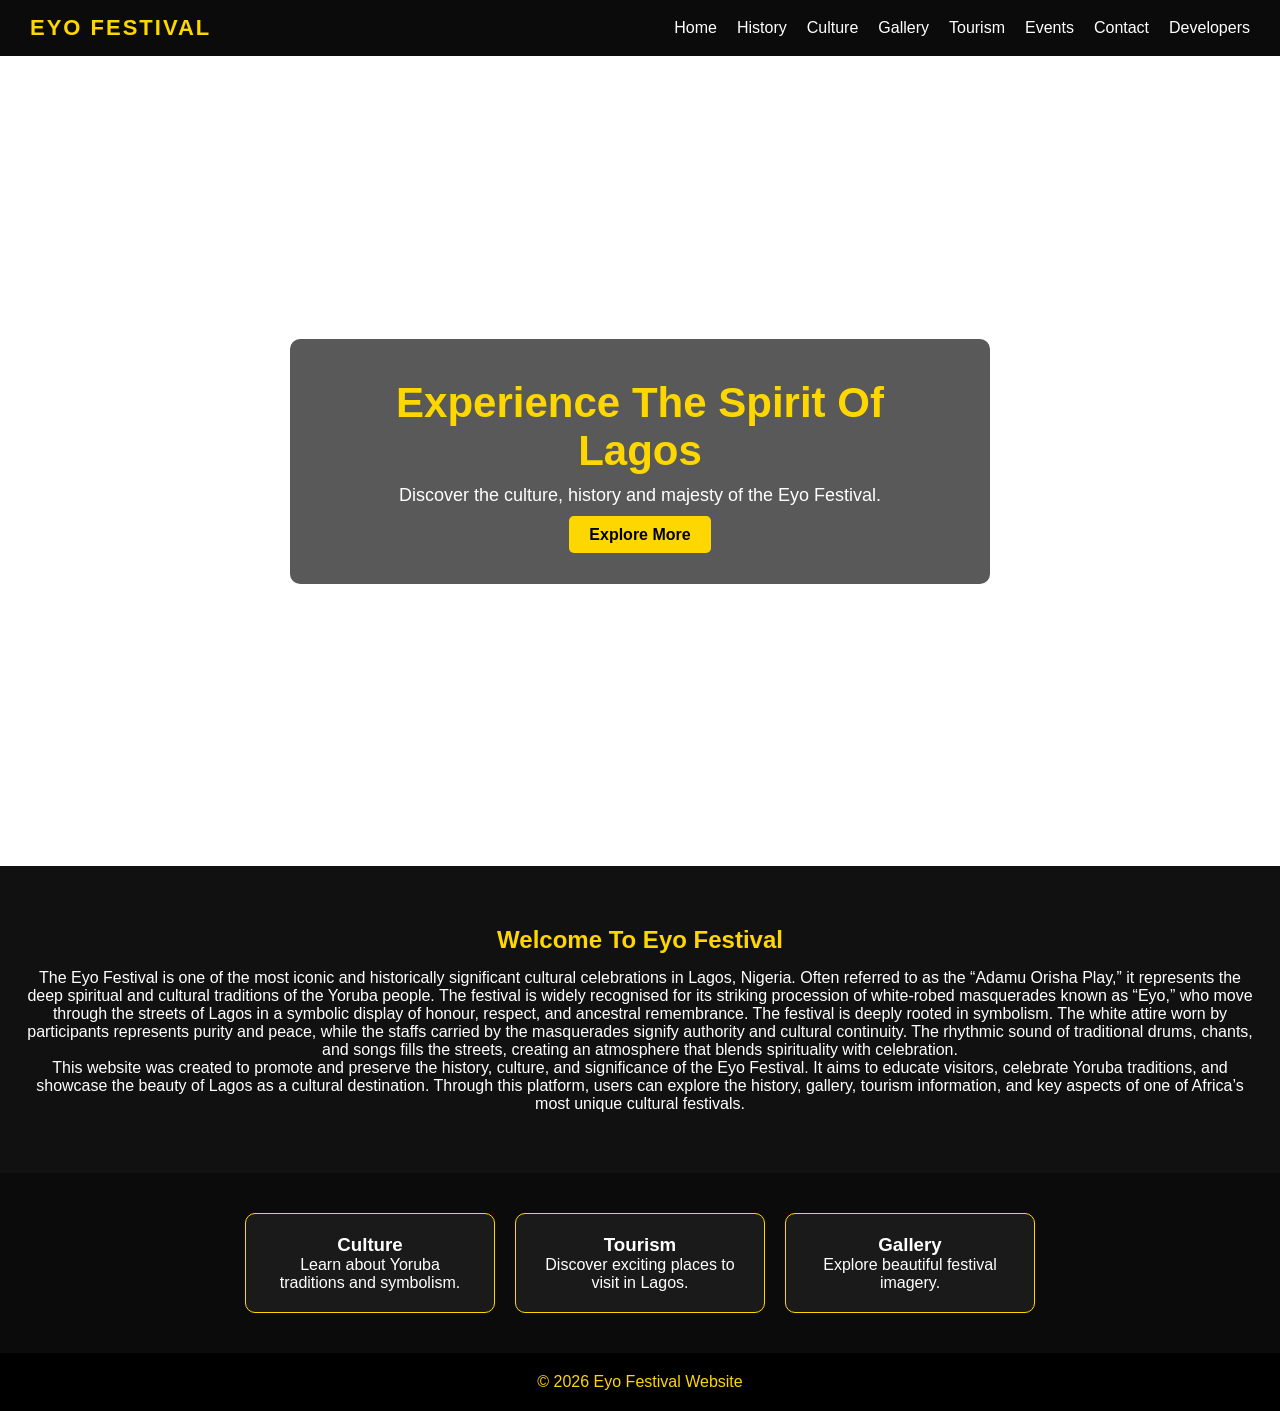
==== index.html @ bbf765b2 "corrected a few errors that was hindering the css from reflecting on the website" ====
<!DOCTYPE html>
<html lang="en">
<head>
  <meta charset="UTF-8">
  <meta name="viewport" content="width=device-width, initial-scale=1.0">
  <title>Eyo Festival | Home</title>
  <link rel="stylesheet" href="style.css">
</head>
<body>
<header>
  <nav> 
    <div class="logo">EYO FESTIVAL</div>

    <ul class="nav-links" id="navLinks">
      <li><a href="index.html">Home</a></li>
      <li><a href="about.html">History</a></li>
      <li><a href="culture.html">Culture</a></li>
      <li><a href="gallery.html">Gallery</a></li>
      <li><a href="tourism.html">Tourism</a></li>
      <li><a href="events.html">Events</a></li>
      <li><a href="contact.html">Contact</a></li>
      <li><a href="developers.html">Developers</a></li>
    </ul>
    <div class="menu-toggle" onclick="toggleMenu()">☰</div>
  </nav>
</header>

<section class="hero">
  <div class="overlay">
    <h1>Experience The Spirit Of Lagos</h1>
    <p>
      Discover the culture, history and majesty of the Eyo Festival.
    </p>
    <a href="about.html" class="btn">Explore More</a>
  </div>
</section>
<section class="section">
  <h2>Welcome To Eyo Festival</h2>

  <p>
    The Eyo Festival is one of the most iconic and historically significant cultural celebrations in Lagos, Nigeria.
    Often referred to as the “Adamu Orisha Play,” it represents the deep spiritual and cultural traditions of the Yoruba people.
    The festival is widely recognised for its striking procession of white-robed masquerades known as “Eyo,” who move through the streets of Lagos in a symbolic display of honour, respect, and ancestral remembrance. The festival is deeply rooted in symbolism. The white attire worn by participants represents purity and peace, while the staffs carried by the masquerades signify authority and cultural continuity.
    The rhythmic sound of traditional drums, chants, and songs fills the streets, creating an atmosphere that blends spirituality with celebration.
    </p>  
    <p> 
      This website was created to promote and preserve the history, culture, and significance of the Eyo Festival.
    It aims to educate visitors, celebrate Yoruba traditions, and showcase the beauty of Lagos as a cultural destination.
    Through this platform, users can explore the history, gallery, tourism information, and key aspects of one of Africa’s most unique cultural festivals.
    </p>
</section>

<section class="cards">
  <div class="card">
     <h3>Culture</h3>
    <p>Learn about Yoruba traditions and symbolism.</p>
  </div>

  <div class="card">
    <h3>Tourism</h3>
    <p>Discover exciting places to visit in Lagos.</p>
  </div>

  <div class="card">
    <h3>Gallery</h3>
    <p>Explore beautiful festival imagery.</p>
  </div>
</section>

<footer>
  <p>© 2026 Eyo Festival Website</p>
</footer>
<script src="js/script.js"></script>
</body>
</html>
---- style.css ----
/* RESET */
* {
  margin: 0;
  padding: 0;
  box-sizing: border-box;
  font-family: Arial, sans-serif;
}

/* HEADER */
header {
  background: #0b0b0b;
  padding: 15px 30px;
  position: relative;
}

/* NAVBAR */
nav {
  display: flex;
  justify-content: space-between;
  align-items: center;
}

.logo {
  color: gold;
  font-size: 22px;
  font-weight: bold;
  letter-spacing: 2px;
}

/* NAV LINKS */
.nav-links {
  list-style: none;
  display: flex;
  gap: 20px;
}

.nav-links li a {
  text-decoration: none;
  color: white;
  transition: 0.3s;
  font-weight: 500;
}

.nav-links li a:hover,
.nav-links li a.active {
  color: gold;
  border-bottom: 2px solid gold;
  padding-bottom: 3px;
}

/* MOBILE MENU BUTTON */
.menu-toggle {
  display: none;
  font-size: 28px;
  color: white;
  cursor: pointer;
}

/* =========================
   HERO SECTION (FIXED SLIDESHOW)
========================= */

.hero {
  height: 90vh;
  position: relative;
  display: flex;
  align-items: center;
  justify-content: center;
  overflow: hidden;
}

/* SLIDESHOW LAYER */
.hero::before {
  content: "";
  position: absolute;
  inset: 0;
  background-size: cover;
  background-position: center;
  animation: slideBackground 20s infinite;
  z-index: 0;
}

/* SLIDESHOW IMAGES */
@keyframes slideBackground {
  0% {
    background-image: url('Eyo_Awise_banner.jpg');
  }
  25% {
    background-image: url('Eyo_Iga_Faji_procession.jpg');
  }
  50% {
    background-image: url('Eyo_Olokun.jpg');
  }
  75% {
    background-image: url('EyoPillars.jpg');
  }
  100% {
    background-image: url('Eyo_Iga_Jump.jpg');
  }
}

/* OVERLAY */
.overlay {
  position: relative;
  z-index: 1;
  background: rgba(0, 0, 0, 0.65);
  padding: 40px;
  text-align: center;
  color: white;
  border-radius: 10px;
  max-width: 700px;
}

/* TEXT */
.hero h1 {
  font-size: 42px;
  color: gold;
  margin-bottom: 10px;
  animation: fadeIn 2s ease-in-out;
}

.hero p {
  font-size: 18px;
  margin-bottom: 20px;
  animation: fadeIn 3s ease-in-out;
}

/* BUTTON */
.btn {
  padding: 10px 20px;
  background: gold;
  color: black;
  text-decoration: none;
  font-weight: bold;
  border-radius: 5px;
  transition: 0.3s;
}

.btn:hover {
  background: white;
}

/* SECTION */
.section {
  padding: 60px 20px;
  text-align: center;
  background: #111;
  color: white;
}

.section h2 {
  color: gold;
  margin-bottom: 15px;
}

/* CARDS */
.cards {
  display: flex;
  justify-content: center;
  gap: 20px;
  padding: 40px;
  background: #0b0b0b;
}

.card {
  background: #1a1a1a;
  padding: 20px;
  width: 250px;
  border-radius: 10px;
  text-align: center;
  transition: 0.3s;
  color: white;
  border: 1px solid gold;
}

.card:hover {
  transform: translateY(-8px);
}

/* FOOTER */
footer {
  text-align: center;
  padding: 20px;
  background: black;
  color: gold;
}

/* FADE ANIMATION */
@keyframes fadeIn {
  from {
    opacity: 0;
    transform: translateY(20px);
  }
  to {
    opacity: 1;
    transform: translateY(0);
  }
}


@media (max-width: 768px) {
  .nav-links {
    display: none;
    flex-direction: column;
    background: black;
    position: absolute;
    top: 70px;
    right: 0;
    width: 200px;
    padding: 20px;
  }

  .nav-links.active {
    display: flex;
  }

  .menu-toggle {
    display: block;
  }

  .cards {
    flex-direction: column;
    align-items: center;
  }

  .hero h1 {
    font-size: 30px;
  }

  .hero p {
    font-size: 16px;
  }
}
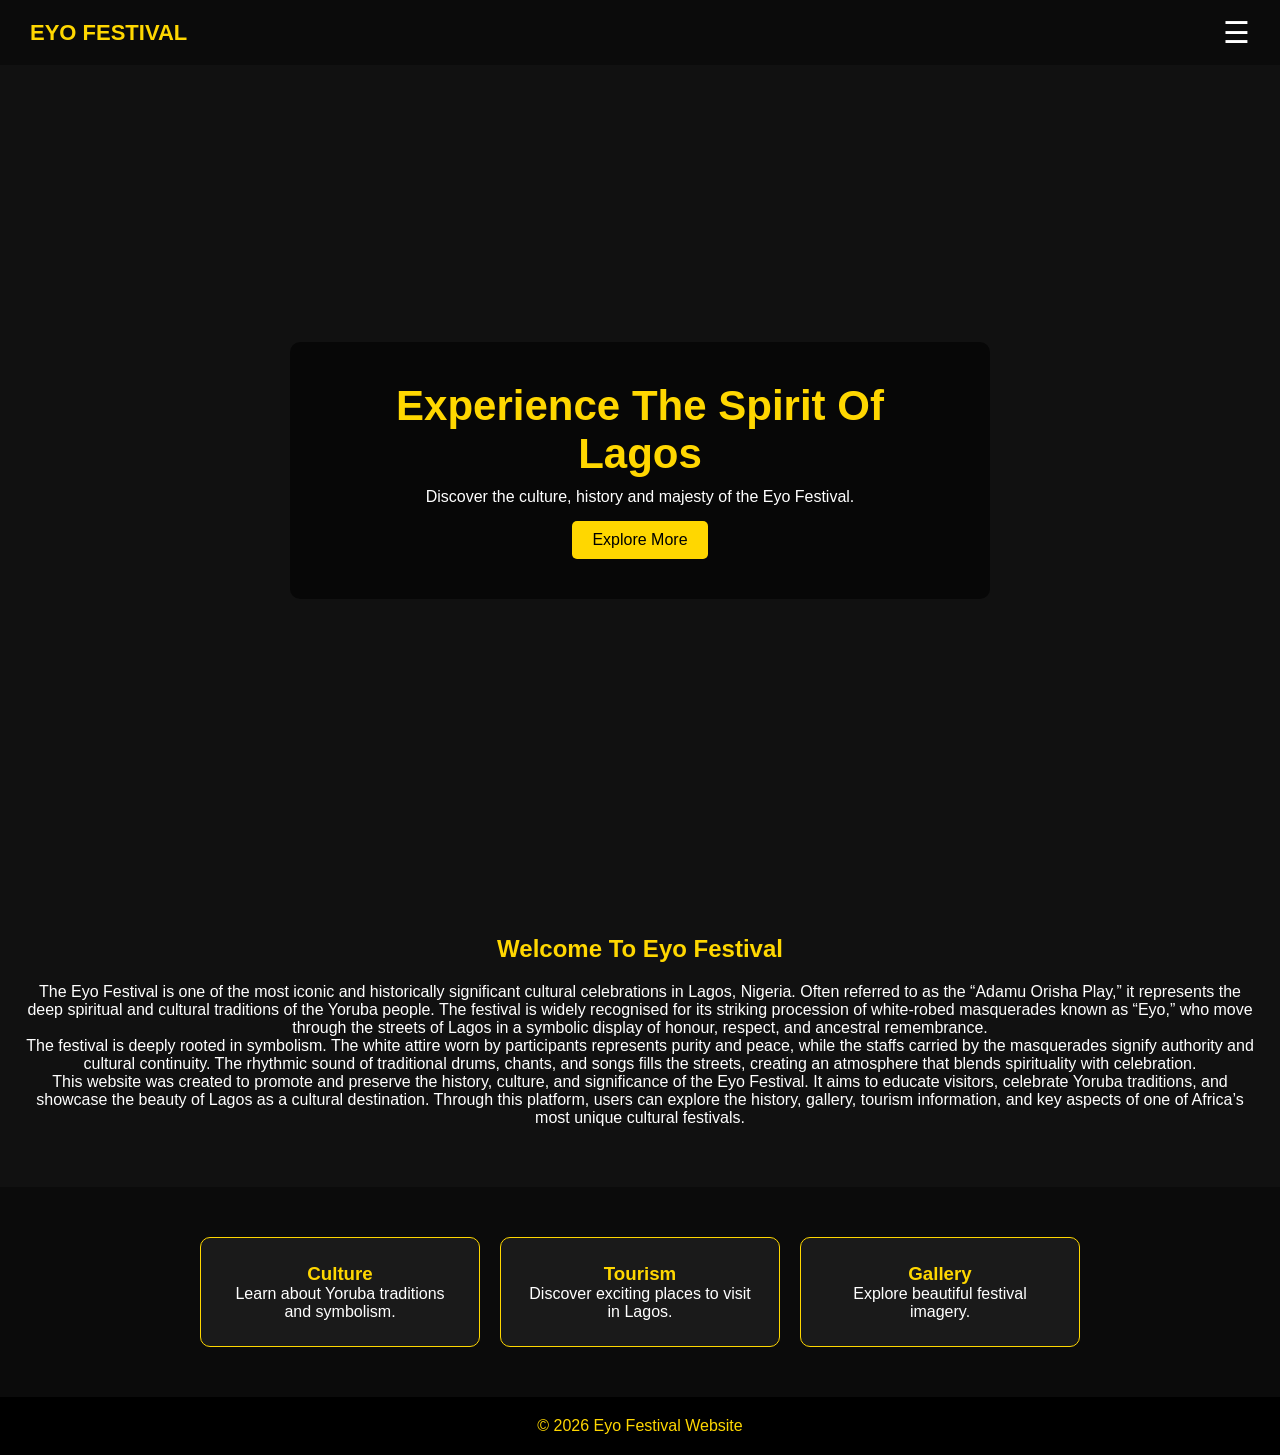
==== commit bfe9bb36: "Added images to the developers section" ====
--- a/index.html
+++ b/index.html
@@ -4,13 +4,22 @@
   <meta charset="UTF-8">
   <meta name="viewport" content="width=device-width, initial-scale=1.0">
   <title>Eyo Festival | Home</title>
+
   <link rel="stylesheet" href="style.css">
 </head>
+
 <body>
+
+<!-- ================= HEADER ================= -->
 <header>
-  <nav> 
+  <nav>
+
     <div class="logo">EYO FESTIVAL</div>
 
+    <!-- MENU BUTTON -->
+    <div class="menu-toggle" onclick="toggleMenu()">☰</div>
+
+    <!-- NAV LINKS -->
     <ul class="nav-links" id="navLinks">
       <li><a href="index.html">Home</a></li>
       <li><a href="about.html">History</a></li>
@@ -21,38 +30,56 @@
       <li><a href="contact.html">Contact</a></li>
       <li><a href="developers.html">Developers</a></li>
     </ul>
-    <div class="menu-toggle" onclick="toggleMenu()">☰</div>
+
   </nav>
 </header>
 
+<!-- ================= HERO SECTION ================= -->
 <section class="hero">
+
   <div class="overlay">
+
     <h1>Experience The Spirit Of Lagos</h1>
+
     <p>
       Discover the culture, history and majesty of the Eyo Festival.
     </p>
+
     <a href="about.html" class="btn">Explore More</a>
+
   </div>
+
 </section>
+
+<!-- ================= WELCOME SECTION ================= -->
 <section class="section">
+
   <h2>Welcome To Eyo Festival</h2>
 
   <p>
     The Eyo Festival is one of the most iconic and historically significant cultural celebrations in Lagos, Nigeria.
     Often referred to as the “Adamu Orisha Play,” it represents the deep spiritual and cultural traditions of the Yoruba people.
-    The festival is widely recognised for its striking procession of white-robed masquerades known as “Eyo,” who move through the streets of Lagos in a symbolic display of honour, respect, and ancestral remembrance. The festival is deeply rooted in symbolism. The white attire worn by participants represents purity and peace, while the staffs carried by the masquerades signify authority and cultural continuity.
+    The festival is widely recognised for its striking procession of white-robed masquerades known as “Eyo,” who move through the streets of Lagos in a symbolic display of honour, respect, and ancestral remembrance.
+  </p>
+
+  <p>
+    The festival is deeply rooted in symbolism. The white attire worn by participants represents purity and peace, while the staffs carried by the masquerades signify authority and cultural continuity.
     The rhythmic sound of traditional drums, chants, and songs fills the streets, creating an atmosphere that blends spirituality with celebration.
-    </p>  
-    <p> 
-      This website was created to promote and preserve the history, culture, and significance of the Eyo Festival.
+  </p>
+
+  <p>
+    This website was created to promote and preserve the history, culture, and significance of the Eyo Festival.
     It aims to educate visitors, celebrate Yoruba traditions, and showcase the beauty of Lagos as a cultural destination.
     Through this platform, users can explore the history, gallery, tourism information, and key aspects of one of Africa’s most unique cultural festivals.
-    </p>
+  </p>
+
 </section>
 
+<!-- ================= CARDS SECTION ================= -->
 <section class="cards">
+
   <div class="card">
-     <h3>Culture</h3>
+    <h3>Culture</h3>
     <p>Learn about Yoruba traditions and symbolism.</p>
   </div>
 
@@ -65,11 +92,16 @@
     <h3>Gallery</h3>
     <p>Explore beautiful festival imagery.</p>
   </div>
+
 </section>
 
+<!-- ================= FOOTER ================= -->
 <footer>
   <p>© 2026 Eyo Festival Website</p>
 </footer>
-<script src="js/script.js"></script>
+
+<!-- JS -->
+<script src="script.js"></script>
+
 </body>
 </html>
--- a/style.css
+++ b/style.css
@@ -1,4 +1,6 @@
-/* RESET */
+/* =========================
+   RESET
+========================= */
 * {
   margin: 0;
   padding: 0;
@@ -6,58 +8,76 @@
   font-family: Arial, sans-serif;
 }
 
-/* HEADER */
+body {
+  background: #111;
+  color: white;
+}
+
+/* =========================
+   HEADER + NAVBAR
+========================= */
+
 header {
   background: #0b0b0b;
   padding: 15px 30px;
   position: relative;
-}
-
-/* NAVBAR */
+  z-index: 1000;
+}
+
 nav {
   display: flex;
   justify-content: space-between;
   align-items: center;
-}
-
+  position: relative;
+}
+
+/* LOGO */
 .logo {
   color: gold;
   font-size: 22px;
   font-weight: bold;
-  letter-spacing: 2px;
-}
-
-/* NAV LINKS */
+}
+
+/* MENU ICON */
+.menu-toggle {
+  font-size: 30px;
+  color: white;
+  cursor: pointer;
+  display: block;
+}
+
+/* NAV LINKS (HIDDEN BY DEFAULT) */
 .nav-links {
+  display: none;
+  flex-direction: column;
+  position: absolute;
+  top: 70px;
+  right: 0;
+  background: black;
+  width: 220px;
+  padding: 20px;
   list-style: none;
-  display: flex;
-  gap: 20px;
-}
-
-.nav-links li a {
+  gap: 15px;
+  z-index: 999;
+}
+
+/* SHOW MENU */
+.nav-links.active {
+  display: flex;
+}
+
+.nav-links a {
   text-decoration: none;
   color: white;
-  transition: 0.3s;
   font-weight: 500;
 }
 
-.nav-links li a:hover,
-.nav-links li a.active {
-  color: gold;
-  border-bottom: 2px solid gold;
-  padding-bottom: 3px;
-}
-
-/* MOBILE MENU BUTTON */
-.menu-toggle {
-  display: none;
-  font-size: 28px;
-  color: white;
-  cursor: pointer;
-}
-
-/* =========================
-   HERO SECTION (FIXED SLIDESHOW)
+.nav-links a:hover {
+  color: gold;
+}
+
+/* =========================
+   HERO SECTION
 ========================= */
 
 .hero {
@@ -66,10 +86,10 @@
   display: flex;
   align-items: center;
   justify-content: center;
+  text-align: center;
   overflow: hidden;
 }
 
-/* SLIDESHOW LAYER */
 .hero::before {
   content: "";
   position: absolute;
@@ -80,20 +100,24 @@
   z-index: 0;
 }
 
-/* SLIDESHOW IMAGES */
 @keyframes slideBackground {
+
   0% {
     background-image: url('Eyo_Awise_banner.jpg');
   }
+
   25% {
     background-image: url('Eyo_Iga_Faji_procession.jpg');
   }
+
   50% {
     background-image: url('Eyo_Olokun.jpg');
   }
+
   75% {
     background-image: url('EyoPillars.jpg');
   }
+
   100% {
     background-image: url('Eyo_Iga_Jump.jpg');
   }
@@ -103,81 +127,138 @@
 .overlay {
   position: relative;
   z-index: 1;
-  background: rgba(0, 0, 0, 0.65);
+  background: rgba(0,0,0,0.6);
   padding: 40px;
-  text-align: center;
-  color: white;
   border-radius: 10px;
   max-width: 700px;
 }
 
-/* TEXT */
+/* HERO TEXT */
 .hero h1 {
+  color: gold;
   font-size: 42px;
-  color: gold;
   margin-bottom: 10px;
-  animation: fadeIn 2s ease-in-out;
 }
 
 .hero p {
-  font-size: 18px;
-  margin-bottom: 20px;
-  animation: fadeIn 3s ease-in-out;
+  margin-bottom: 15px;
 }
 
 /* BUTTON */
 .btn {
+  display: inline-block;
   padding: 10px 20px;
   background: gold;
   color: black;
   text-decoration: none;
-  font-weight: bold;
   border-radius: 5px;
-  transition: 0.3s;
 }
 
 .btn:hover {
   background: white;
 }
 
-/* SECTION */
+/* =========================
+   SECTIONS
+========================= */
+
 .section {
   padding: 60px 20px;
   text-align: center;
   background: #111;
-  color: white;
 }
 
 .section h2 {
   color: gold;
-  margin-bottom: 15px;
-}
-
-/* CARDS */
+  margin-bottom: 20px;
+}
+
+/* =========================
+   CARDS
+========================= */
+
 .cards {
   display: flex;
   justify-content: center;
   gap: 20px;
-  padding: 40px;
+  padding: 50px 20px;
   background: #0b0b0b;
+  flex-wrap: wrap;
 }
 
 .card {
   background: #1a1a1a;
-  padding: 20px;
-  width: 250px;
+  padding: 25px;
+  width: 280px;
   border-radius: 10px;
   text-align: center;
+  border: 1px solid gold;
   transition: 0.3s;
-  color: white;
-  border: 1px solid gold;
 }
 
 .card:hover {
   transform: translateY(-8px);
 }
 
-/* FOOTER */
+.card h3 {
+  color: gold;
+}
+
+/* =========================
+   DEVELOPER CARDS
+========================= */
+
+.dev-cards {
+  display: flex;
+  justify-content: center;
+  gap: 30px;
+  padding: 50px 20px;
+  flex-wrap: wrap;
+  background: #0b0b0b;
+}
+
+.dev-card {
+  background: #1a1a1a;
+  width: 300px;
+  padding: 20px;
+  border-radius: 12px;
+  text-align: center;
+  border: 1px solid gold;
+  transition: 0.3s;
+}
+
+.dev-card:hover {
+  transform: translateY(-10px);
+}
+
+.dev-card img {
+  width: 100%;
+  height: 250px;
+  object-fit: cover;
+  border-radius: 10px;
+  margin-bottom: 15px;
+}
+
+.dev-card h3 {
+  color: gold;
+}
+
+.dev-card h4 {
+  font-size: 14px;
+  opacity: 0.8;
+  margin-bottom: 10px;
+}
+
+.dev-card p {
+  font-size: 14px;
+  color: #ddd;
+  line-height: 1.6;
+}
+
+/* =========================
+   FOOTER
+========================= */
+
 footer {
   text-align: center;
   padding: 20px;
@@ -185,49 +266,22 @@
   color: gold;
 }
 
-/* FADE ANIMATION */
-@keyframes fadeIn {
-  from {
-    opacity: 0;
-    transform: translateY(20px);
-  }
-  to {
-    opacity: 1;
-    transform: translateY(0);
-  }
-}
-
+/* =========================
+   RESPONSIVE
+========================= */
 
 @media (max-width: 768px) {
-  .nav-links {
-    display: none;
-    flex-direction: column;
-    background: black;
-    position: absolute;
-    top: 70px;
-    right: 0;
-    width: 200px;
-    padding: 20px;
-  }
-
-  .nav-links.active {
-    display: flex;
-  }
-
-  .menu-toggle {
-    display: block;
+
+  .hero h1 {
+    font-size: 30px;
+  }
+
+  .hero p {
+    font-size: 16px;
   }
 
   .cards {
     flex-direction: column;
     align-items: center;
   }
-
-  .hero h1 {
-    font-size: 30px;
-  }
-
-  .hero p {
-    font-size: 16px;
-  }
 }
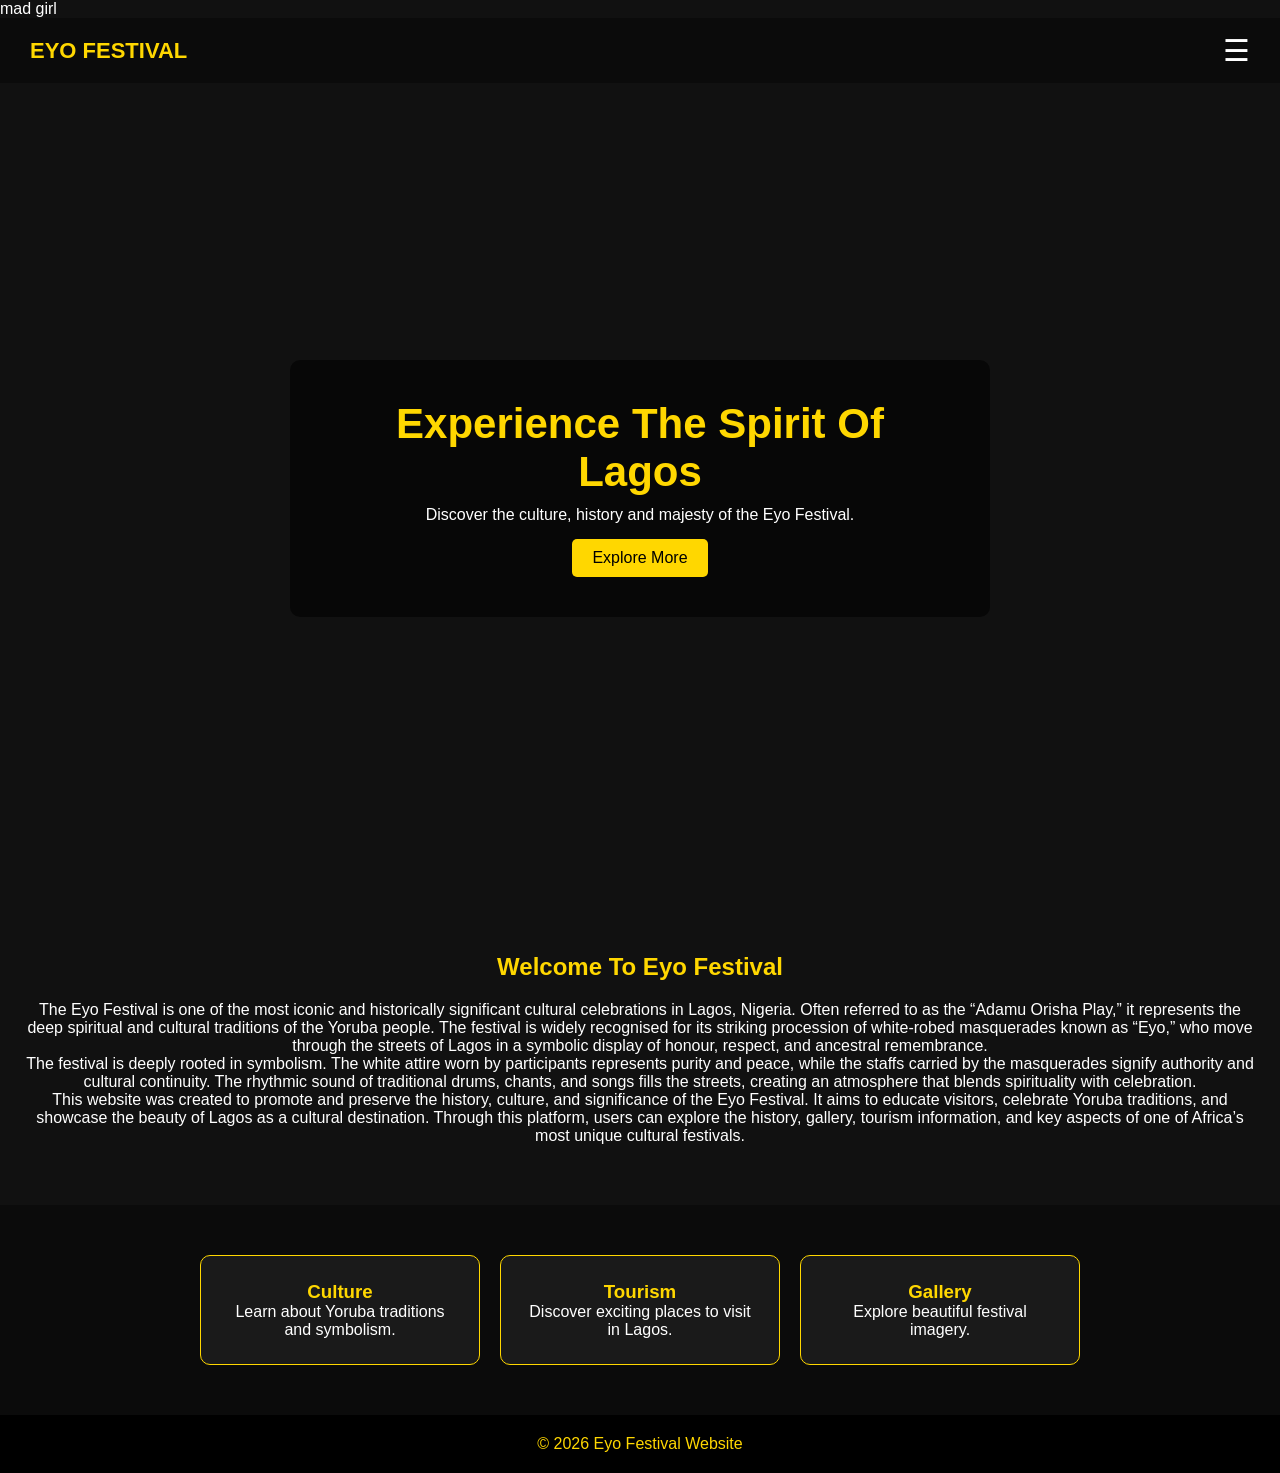
==== commit 1e1818d3: "Co-authored-by: temiloluwamustapha6-coder <temiloluwamustapha6-coder@users.noreply.github.com>" ====
--- a/index.html
+++ b/index.html
@@ -8,7 +8,7 @@
   <link rel="stylesheet" href="style.css">
 </head>
 
-<body>
+<body> mad girl
 
 <!-- ================= HEADER ================= -->
 <header>
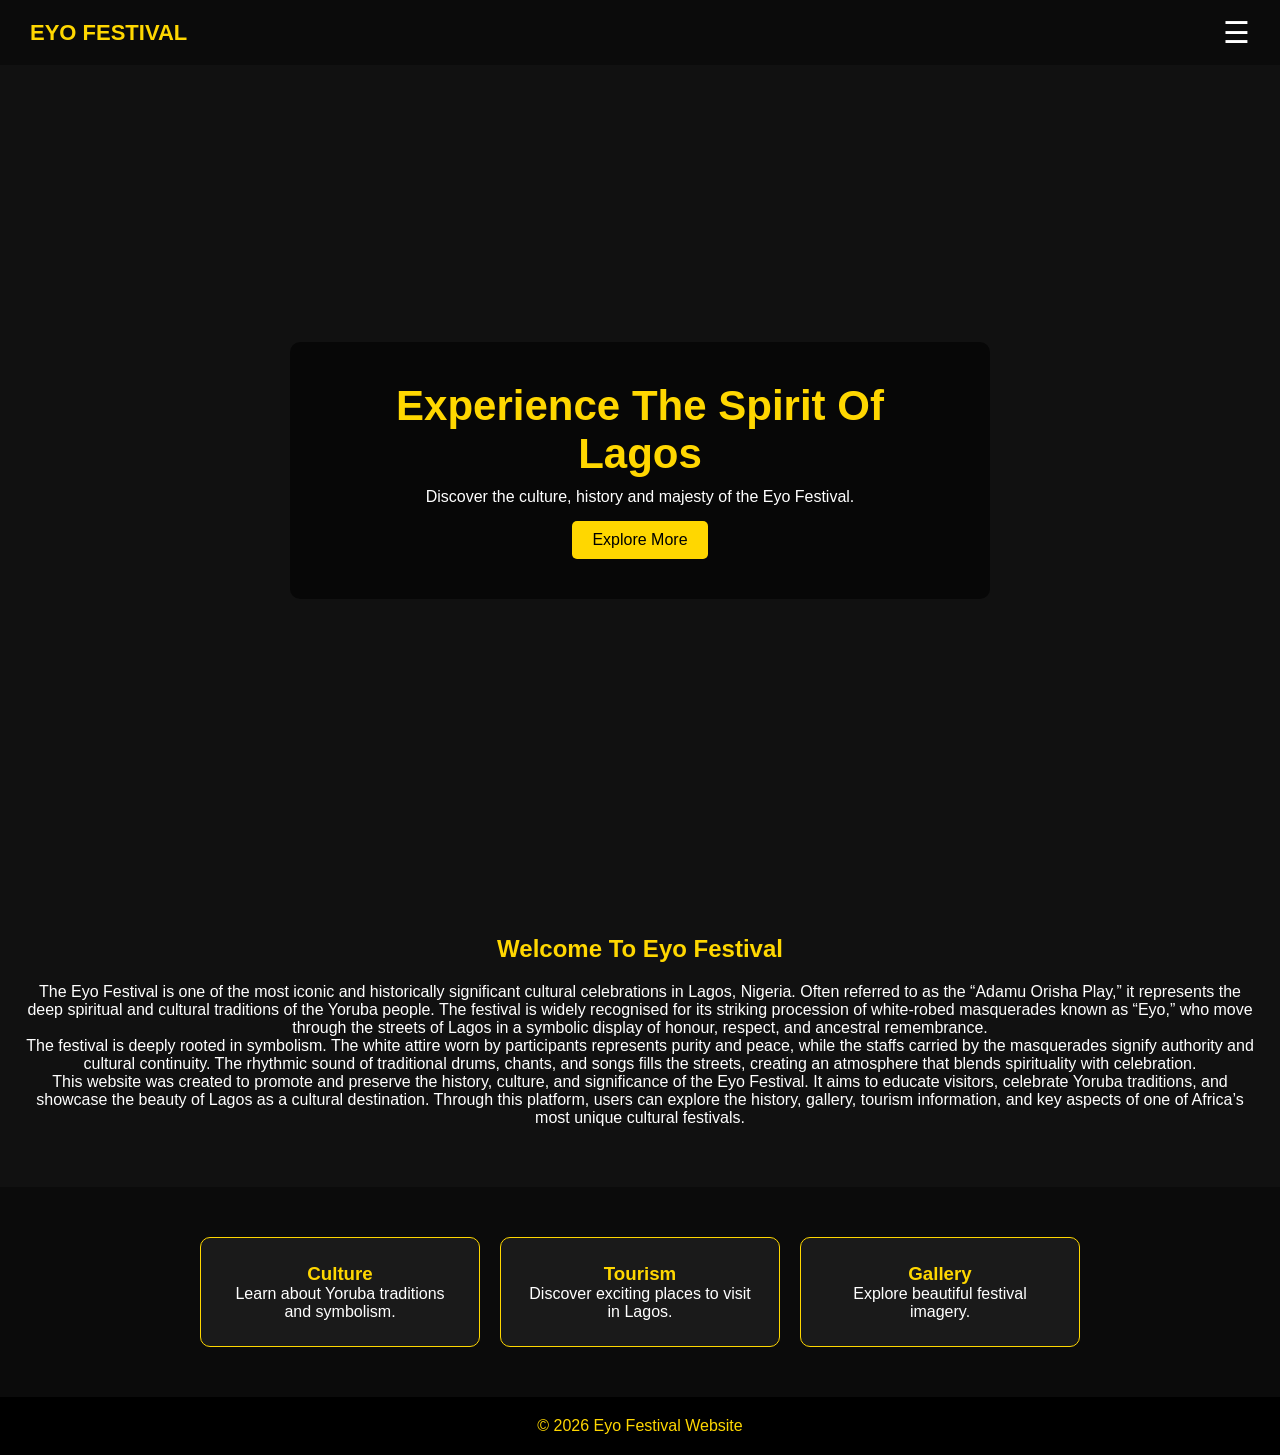
==== commit 2ab0ed00: "updated the  culture webpage" ====
--- a/index.html
+++ b/index.html
@@ -8,7 +8,7 @@
   <link rel="stylesheet" href="style.css">
 </head>
 
-<body> mad girl
+<body> 
 
 <!-- ================= HEADER ================= -->
 <header>
--- a/style.css
+++ b/style.css
@@ -1,6 +1,4 @@
-/* =========================
-   RESET
-========================= */
+
 * {
   margin: 0;
   padding: 0;
@@ -13,9 +11,6 @@
   color: white;
 }
 
-/* =========================
-   HEADER + NAVBAR
-========================= */
 
 header {
   background: #0b0b0b;
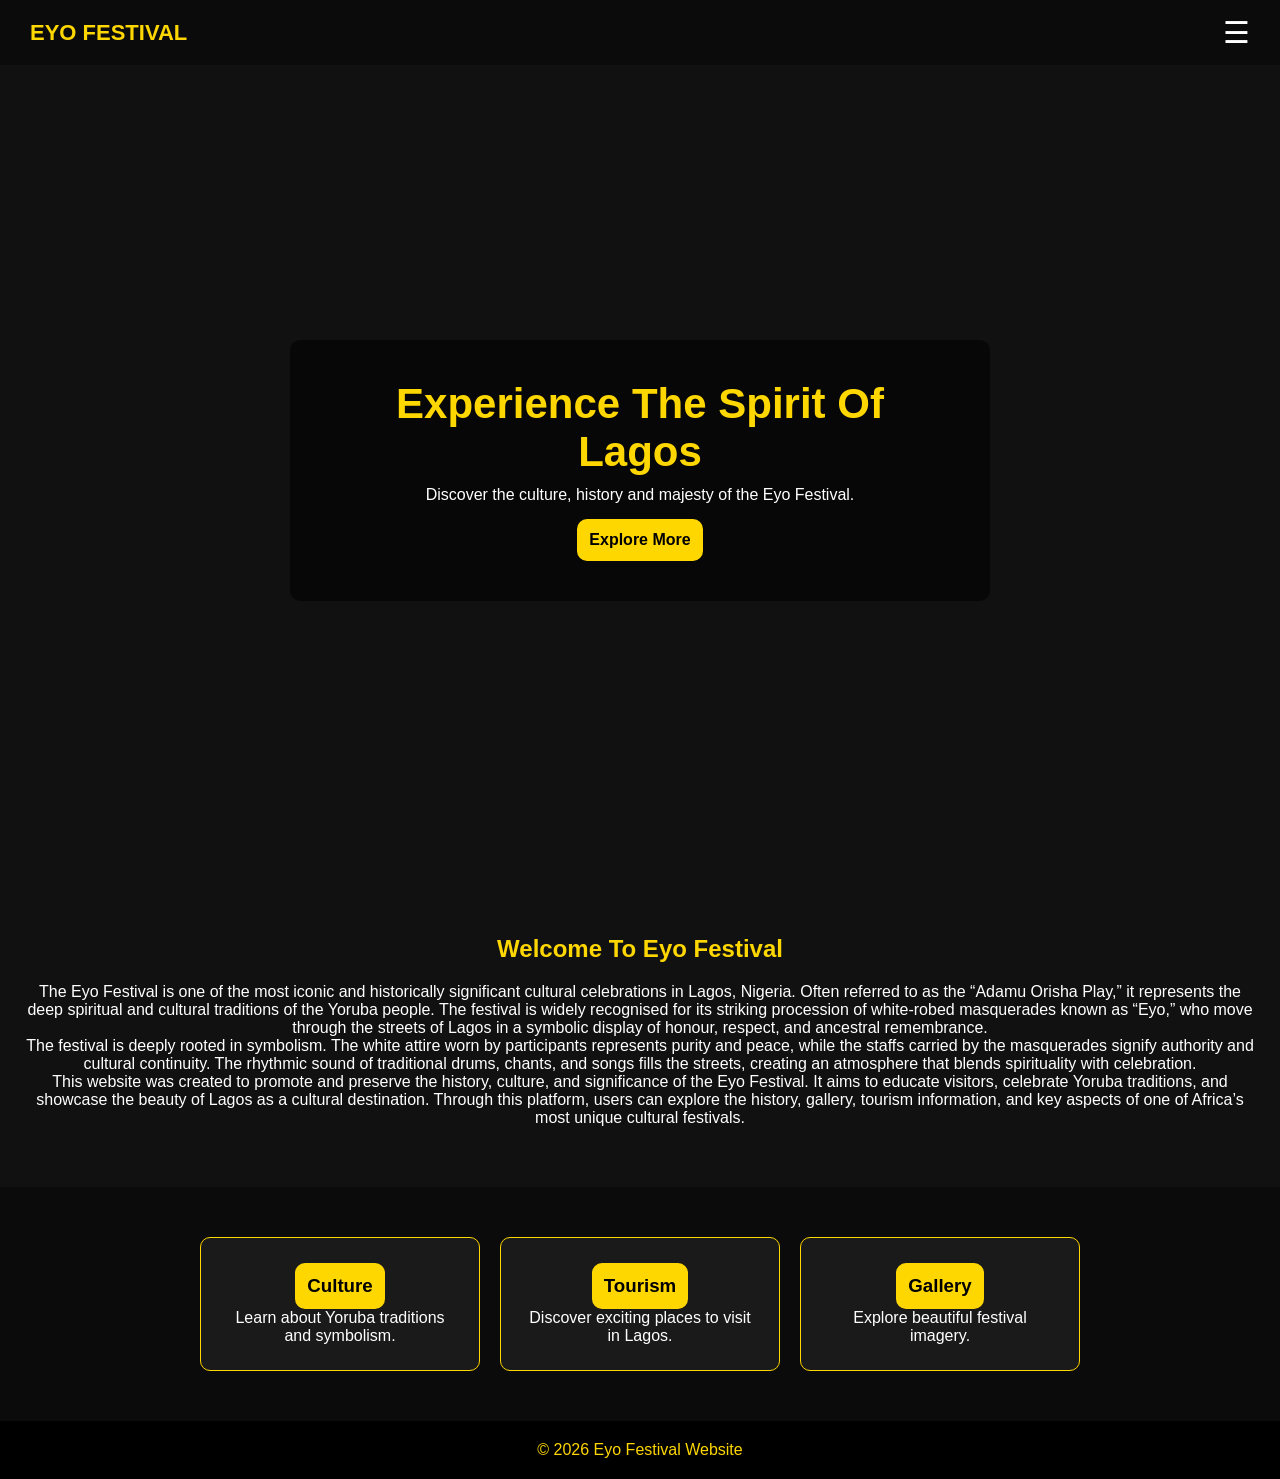
==== commit f8bb5169: "Enhance culture page and update navigation links for better accessibility" ====
--- a/index.html
+++ b/index.html
@@ -9,8 +9,6 @@
 </head>
 
 <body> 
-
-<!-- ================= HEADER ================= -->
 <header>
   <nav>
 
@@ -34,7 +32,6 @@
   </nav>
 </header>
 
-<!-- ================= HERO SECTION ================= -->
 <section class="hero">
 
   <div class="overlay">
@@ -51,7 +48,6 @@
 
 </section>
 
-<!-- ================= WELCOME SECTION ================= -->
 <section class="section">
 
   <h2>Welcome To Eyo Festival</h2>
@@ -75,27 +71,24 @@
 
 </section>
 
-<!-- ================= CARDS SECTION ================= -->
 <section class="cards">
 
   <div class="card">
-    <h3>Culture</h3>
+    <h3><a href="culture.html" class="btn">Culture</a></h3>
     <p>Learn about Yoruba traditions and symbolism.</p>
   </div>
 
   <div class="card">
-    <h3>Tourism</h3>
+    <h3><a href="tourism.html" class="btn">Tourism</a></h3>
     <p>Discover exciting places to visit in Lagos.</p>
   </div>
 
   <div class="card">
-    <h3>Gallery</h3>
+    <h3><a href="gallery.html" class="btn">Gallery</a></h3>
     <p>Explore beautiful festival imagery.</p>
   </div>
 
 </section>
-
-<!-- ================= FOOTER ================= -->
 <footer>
   <p>© 2026 Eyo Festival Website</p>
 </footer>
--- a/style.css
+++ b/style.css
@@ -279,4 +279,379 @@
     flex-direction: column;
     align-items: center;
   }
+}
+/* PAGE BANNER */
+.page-banner {
+  height: 50vh;
+  background: url('Eyo_Awise_banner.jpg') center/cover no-repeat;
+  display: flex;
+  justify-content: center;
+  align-items: center;
+  text-align: center;
+}
+
+.banner-overlay {
+  background: rgba(0,0,0,0.6);
+  padding: 40px;
+  border-radius: 10px;
+}
+
+.page-banner h1 {
+  color: gold;
+  font-size: 45px;
+  margin-bottom: 10px;
+}
+
+.page-banner p {
+  color: white;
+  font-size: 18px;
+}
+
+/* INFO SECTION */
+.info-section {
+  display: flex;
+  justify-content: center;
+  gap: 20px;
+  padding: 50px 20px;
+  flex-wrap: wrap;
+  background: #0b0b0b;
+}
+
+.info-box {
+  background: #1a1a1a;
+  width: 250px;
+  padding: 25px;
+  border-radius: 10px;
+  text-align: center;
+  border: 1px solid gold;
+}
+
+.info-box h3 {
+  color: gold;
+  margin-bottom: 10px;
+}
+
+/* TIMELINE */
+.timeline {
+  max-width: 800px;
+  margin: auto;
+}
+
+.timeline-item {
+  background: #1a1a1a;
+  margin-bottom: 20px;
+  padding: 20px;
+  border-left: 4px solid gold;
+  border-radius: 5px;
+}
+
+.timeline-item h3 {
+  color: gold;
+  margin-bottom: 10px;
+}
+
+/* CUSTOM LIST */
+.custom-list {
+  list-style: none;
+  padding-left: 0;
+}
+
+.custom-list li {
+  margin-bottom: 15px;
+  line-height: 1.7;
+}
+
+/* GALLERY */
+.gallery-preview {
+  display: grid;
+  grid-template-columns: repeat(auto-fit, minmax(250px, 1fr));
+  gap: 15px;
+  padding: 40px;
+}
+
+.gallery-preview img {
+  width: 100%;
+  height: 250px;
+  object-fit: cover;
+  border-radius: 10px;
+  transition: 0.3s;
+}
+
+.gallery-preview img:hover {
+  transform: scale(1.03);
+}
+
+/* STATS */
+.stats-section {
+  display: flex;
+  justify-content: center;
+  gap: 40px;
+  padding: 60px 20px;
+  background: black;
+  text-align: center;
+  flex-wrap: wrap;
+}
+
+.stat h2 {
+  color: gold;
+  font-size: 42px;
+}
+
+.stat p {
+  color: white;
+}
+
+/* HIGHLIGHT BOX */
+.highlight-box {
+  background: #1a1a1a;
+  border-left: 4px solid gold;
+  padding: 30px;
+  max-width: 800px;
+  margin: auto;
+  border-radius: 10px;
+  font-style: italic;
+}
+
+/* HOVER EFFECT */
+.card:hover,
+.info-box:hover {
+  transform: translateY(-10px);
+  box-shadow: 0 0 20px rgba(255,215,0,0.4);
+}
+
+/* ANIMATION */
+.section,
+.card,
+.info-box {
+  animation: fadeIn 1s ease-in-out;
+}
+
+@keyframes fadeIn {
+
+  from {
+    opacity: 0;
+    transform: translateY(20px);
+  }
+
+  to {
+    opacity: 1;
+    transform: translateY(0);
+  }
+}
+
+/* RESPONSIVE */
+@media (max-width: 768px) {
+
+  .page-banner h1 {
+    font-size: 30px;
+  }
+
+  .stats-section {
+    flex-direction: column;
+  }
+
+  .gallery-preview {
+    grid-template-columns: 1fr;
+  }
+}
+/* =========================
+   REMOVE DEFAULT LIST STYLE
+========================= */
+
+ul,
+ol {
+  list-style: none;
+  padding-left: 0;
+  margin-left: 0;
+}
+
+/* CUSTOM SPACING FOR LIST ITEMS */
+ul li,
+ol li {
+  margin-bottom: 12px;
+  line-height: 1.7;
+}
+
+/* OPTIONAL GOLD BULLET STYLE */
+.custom-list li::before {
+  content: "• ";
+  color: gold;
+  font-weight: bold;
+}
+/* =========================
+   CONTACT PAGE (MODERN UI)
+========================= */
+
+.contact-section {
+  padding: 80px 20px;
+  background: #111;
+  display: flex;
+  justify-content: center;
+}
+
+.contact-wrapper {
+  display: flex;
+  gap: 40px;
+  max-width: 1000px;
+  width: 100%;
+  flex-wrap: wrap;
+}
+
+/* LEFT SIDE */
+.contact-info {
+  flex: 1;
+  min-width: 280px;
+}
+
+.contact-info h2 {
+  color: gold;
+  font-size: 28px;
+  margin-bottom: 10px;
+}
+
+.contact-info p {
+  color: #ccc;
+  margin-bottom: 20px;
+}
+
+.info-box {
+  background: rgba(255,255,255,0.05);
+  padding: 12px;
+  margin-bottom: 10px;
+  border-left: 3px solid gold;
+  border-radius: 8px;
+  color: white;
+}
+
+/* FORM */
+.contact-form {
+  flex: 1;
+  min-width: 280px;
+  background: rgba(255,255,255,0.05);
+  padding: 25px;
+  border-radius: 15px;
+  backdrop-filter: blur(10px);
+  box-shadow: 0 0 20px rgba(255,215,0,0.1);
+}
+
+.contact-form input,
+.contact-form textarea {
+  width: 100%;
+  padding: 12px;
+  margin-bottom: 15px;
+  border: none;
+  border-radius: 10px;
+  background: rgba(0,0,0,0.4);
+  color: white;
+  outline: none;
+}
+
+.contact-form textarea {
+  height: 120px;
+  resize: none;
+}
+
+.contact-form button {
+  width: 100%;
+  padding: 12px;
+  border: none;
+  background: gold;
+  color: black;
+  font-weight: bold;
+  border-radius: 10px;
+  cursor: pointer;
+  transition: 0.3s;
+}
+
+.contact-form button:hover {
+  background: white;
+}
+.ticket-page {
+  min-height: 100vh;
+  display: flex;
+  justify-content: center;
+  align-items: center;
+  padding: 40px 20px;
+}
+
+.ticket-box {
+  width: 100%;
+  max-width: 600px;
+  background: #1a1a1a;
+  border: 1px solid gold;
+  border-radius: 15px;
+  padding: 30px;
+  text-align: center;
+  box-shadow: 0 0 25px rgba(255, 215, 0, 0.15);
+}
+
+.ticket-box h2 {
+  color: gold;
+}
+
+.ticket-box p {
+  color: #ccc;
+  margin-bottom: 20px;
+}
+
+.ticket-form {
+  display: flex;
+  flex-direction: column;
+  gap: 15px;
+}
+
+.ticket-form input,
+.ticket-form select {
+  padding: 12px;
+  border-radius: 10px;
+  border: 1px solid #333;
+  background: #111;
+  color: white;
+}
+
+.ticket-form input:focus,
+.ticket-form select:focus {
+  border-color: gold;
+}
+
+.btn {
+  padding: 12px;
+  background: gold;
+  border: none;
+  border-radius: 10px;
+  font-weight: bold;
+  cursor: pointer;
+}
+
+.btn:hover {
+  background: white;
+}
+
+.ticket-result {
+  margin-top: 20px;
+  background: #0b0b0b;
+  border: 1px solid gold;
+  padding: 20px;
+  border-radius: 12px;
+  text-align: left;
+}
+
+.ticket-result h3 {
+  color: gold;
+  text-align: center;
+}
+
+.download-btn {
+  margin-top: 10px;
+  width: 100%;
+  padding: 10px;
+  background: gold;
+  border: none;
+  border-radius: 8px;
+  font-weight: bold;
+  cursor: pointer;
+}
+
+.download-btn:hover {
+  background: white;
 }
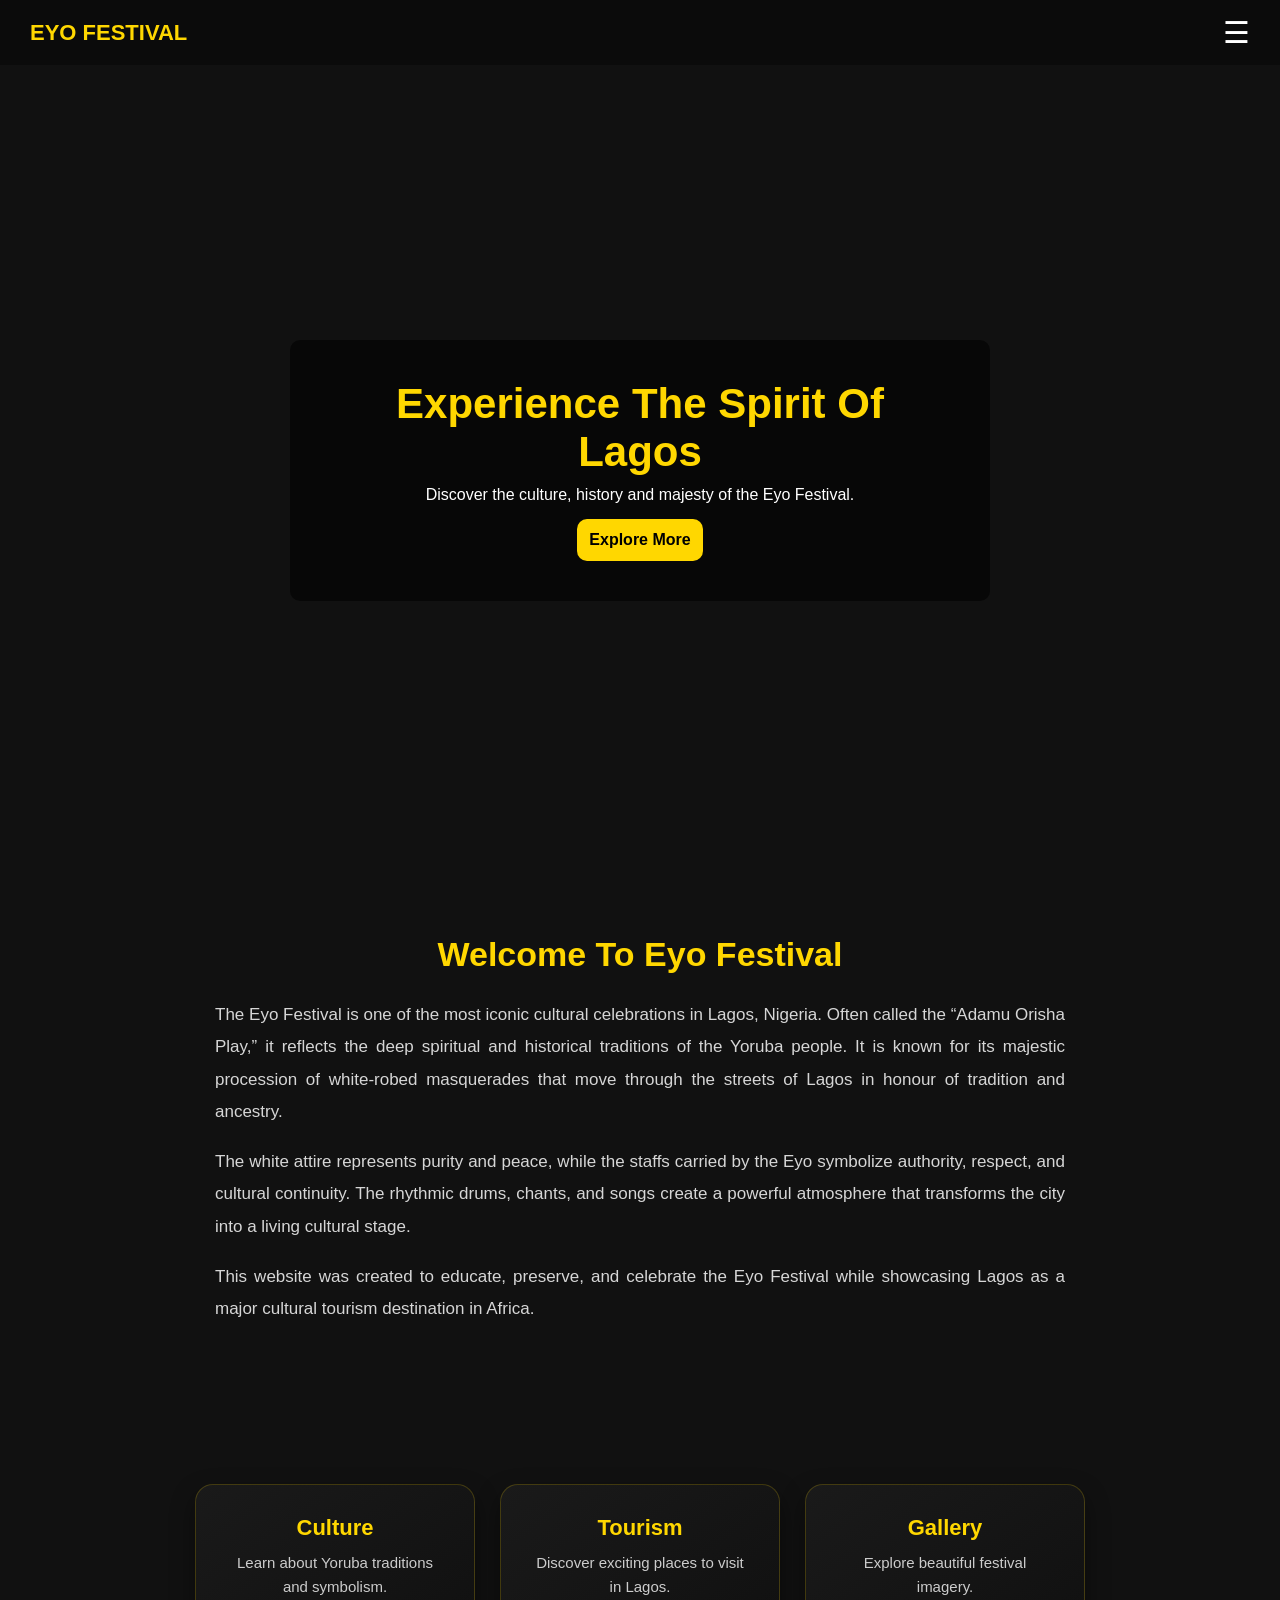
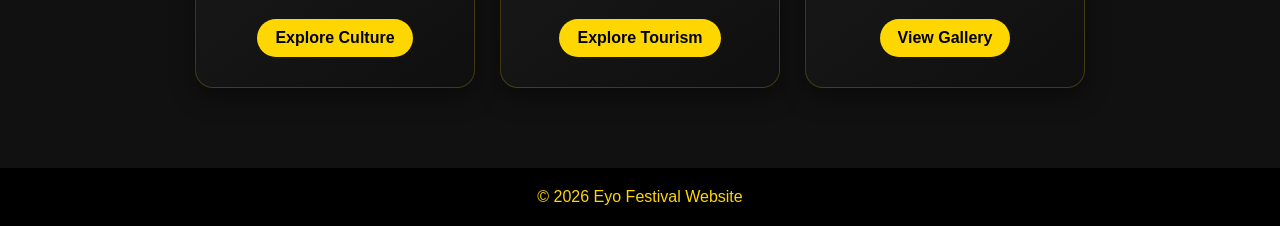
==== commit 0fe85d94: "Add modern gallery section with images and styles for enhanced visual presentation" ====
--- a/index.html
+++ b/index.html
@@ -8,16 +8,17 @@
   <link rel="stylesheet" href="style.css">
 </head>
 
-<body> 
+<body>
+
 <header>
   <nav>
 
     <div class="logo">EYO FESTIVAL</div>
 
-    <!-- MENU BUTTON -->
+    <!-- MOBILE MENU BUTTON -->
     <div class="menu-toggle" onclick="toggleMenu()">☰</div>
 
-    <!-- NAV LINKS -->
+    <!-- NAVIGATION -->
     <ul class="nav-links" id="navLinks">
       <li><a href="index.html">Home</a></li>
       <li><a href="about.html">History</a></li>
@@ -32,68 +33,83 @@
   </nav>
 </header>
 
-<section class="hero">
+<!-- MAIN CONTENT -->
+<main>
 
-  <div class="overlay">
+  <!-- HERO SECTION -->
+  <section class="hero">
 
-    <h1>Experience The Spirit Of Lagos</h1>
+    <div class="overlay">
 
-    <p>
-      Discover the culture, history and majesty of the Eyo Festival.
-    </p>
+      <h1>Experience The Spirit Of Lagos</h1>
 
-    <a href="about.html" class="btn">Explore More</a>
+      <p>
+        Discover the culture, history and majesty of the Eyo Festival.
+      </p>
 
-  </div>
+      <a href="about.html" class="btn">Explore More</a>
 
-</section>
+    </div>
 
-<section class="section">
+  </section>
 
-  <h2>Welcome To Eyo Festival</h2>
+  <!-- INTRO SECTION -->
+  <section class="section">
 
-  <p>
-    The Eyo Festival is one of the most iconic and historically significant cultural celebrations in Lagos, Nigeria.
-    Often referred to as the “Adamu Orisha Play,” it represents the deep spiritual and cultural traditions of the Yoruba people.
-    The festival is widely recognised for its striking procession of white-robed masquerades known as “Eyo,” who move through the streets of Lagos in a symbolic display of honour, respect, and ancestral remembrance.
-  </p>
+    <h2>Welcome To Eyo Festival</h2>
 
-  <p>
-    The festival is deeply rooted in symbolism. The white attire worn by participants represents purity and peace, while the staffs carried by the masquerades signify authority and cultural continuity.
-    The rhythmic sound of traditional drums, chants, and songs fills the streets, creating an atmosphere that blends spirituality with celebration.
-  </p>
+    <div class="text-flow">
 
-  <p>
-    This website was created to promote and preserve the history, culture, and significance of the Eyo Festival.
-    It aims to educate visitors, celebrate Yoruba traditions, and showcase the beauty of Lagos as a cultural destination.
-    Through this platform, users can explore the history, gallery, tourism information, and key aspects of one of Africa’s most unique cultural festivals.
-  </p>
+      <p>
+        The Eyo Festival is one of the most iconic cultural celebrations in Lagos, Nigeria.
+        Often called the “Adamu Orisha Play,” it reflects the deep spiritual and historical traditions of the Yoruba people.
+        It is known for its majestic procession of white-robed masquerades that move through the streets of Lagos in honour of tradition and ancestry.
+      </p>
 
-</section>
+      <p>
+        The white attire represents purity and peace, while the staffs carried by the Eyo symbolize authority, respect, and cultural continuity.
+        The rhythmic drums, chants, and songs create a powerful atmosphere that transforms the city into a living cultural stage.
+      </p>
 
-<section class="cards">
+      <p>
+        This website was created to educate, preserve, and celebrate the Eyo Festival while showcasing Lagos as a major cultural tourism destination in Africa.
+      </p>
 
-  <div class="card">
-    <h3><a href="culture.html" class="btn">Culture</a></h3>
-    <p>Learn about Yoruba traditions and symbolism.</p>
-  </div>
+    </div>
 
-  <div class="card">
-    <h3><a href="tourism.html" class="btn">Tourism</a></h3>
-    <p>Discover exciting places to visit in Lagos.</p>
-  </div>
+  </section>
 
-  <div class="card">
-    <h3><a href="gallery.html" class="btn">Gallery</a></h3>
-    <p>Explore beautiful festival imagery.</p>
-  </div>
+  <!-- FEATURE CARDS -->
+  <section class="cards">
 
-</section>
+    <div class="card">
+      <h3>Culture</h3>
+      <p>Learn about Yoruba traditions and symbolism.</p>
+      <a href="culture.html" class="btn">Explore Culture</a>
+    </div>
+
+    <div class="card">
+      <h3>Tourism</h3>
+      <p>Discover exciting places to visit in Lagos.</p>
+      <a href="tourism.html" class="btn">Explore Tourism</a>
+    </div>
+
+    <div class="card">
+      <h3>Gallery</h3>
+      <p>Explore beautiful festival imagery.</p>
+      <a href="gallery.html" class="btn">View Gallery</a>
+    </div>
+
+  </section>
+
+</main>
+
+<!-- FOOTER -->
 <footer>
   <p>© 2026 Eyo Festival Website</p>
 </footer>
 
-<!-- JS -->
+<!-- JAVASCRIPT -->
 <script src="script.js"></script>
 
 </body>
--- a/style.css
+++ b/style.css
@@ -171,34 +171,92 @@
 /* =========================
    CARDS
 ========================= */
-
 .cards {
   display: flex;
   justify-content: center;
-  gap: 20px;
-  padding: 50px 20px;
-  background: #0b0b0b;
+  gap: 25px;
+  padding: 80px 20px;
   flex-wrap: wrap;
+  background: #111;
 }
 
 .card {
-  background: #1a1a1a;
-  padding: 25px;
+  background: linear-gradient(145deg, #1a1a1a, #0f0f0f);
   width: 280px;
-  border-radius: 10px;
-  text-align: center;
-  border: 1px solid gold;
+  padding: 30px;
+  border-radius: 18px;
+  text-align: center;
+  border: 1px solid rgba(255,215,0,0.2);
+  transition: 0.4s ease;
+  box-shadow: 0 10px 25px rgba(0,0,0,0.4);
+}
+
+.card:hover {
+  transform: translateY(-12px);
+  border-color: gold;
+  box-shadow: 0 15px 35px rgba(255,215,0,0.15);
+}
+
+.card h3 {
+  color: gold;
+  font-size: 22px;
+  margin-bottom: 10px;
+}
+
+.card p {
+  color: #ccc;
+  font-size: 15px;
+  line-height: 1.6;
+  margin-bottom: 20px;
+}
+
+/* BUTTON IMPROVEMENT INSIDE CARDS */
+.card .btn {
+  display: inline-block;
+  padding: 10px 18px;
+  border-radius: 25px;
+  background: gold;
+  color: black;
+  font-weight: bold;
+  text-decoration: none;
   transition: 0.3s;
 }
 
-.card:hover {
-  transform: translateY(-8px);
-}
-
-.card h3 {
-  color: gold;
-}
-
+.card .btn:hover {
+  background: transparent;
+  color: gold;
+  border: 2px solid gold;
+  transform: scale(1.05);
+}
+.text-flow {
+  max-width: 850px;
+  margin: auto;
+}
+
+.text-flow p {
+  color: #d6d6d6;
+  font-size: 17px;
+  line-height: 1.9;
+  margin-bottom: 18px;
+  text-align: justify;
+}
+
+/* nicer section title */
+.section h2 {
+  color: gold;
+  font-size: 34px;
+  margin-bottom: 25px;
+}
+/*==== end of home page */
+
+.text-block {
+  max-width: 850px;
+  margin: 0 auto 18px auto;
+  color: #d6d6d6;
+  font-size: 17px;
+  line-height: 1.9;
+  text-align: justify;
+}
 /* =========================
    DEVELOPER CARDS
 ========================= */
@@ -654,4 +712,575 @@
 
 .download-btn:hover {
   background: white;
+}
+/* =========================
+   MODERN GALLERY
+========================= */
+
+.gallery-text {
+  color: #ccc;
+  margin-bottom: 40px;
+  font-size: 17px;
+}
+
+.modern-gallery {
+  display: grid;
+  grid-template-columns: repeat(auto-fit, minmax(250px, 1fr));
+  gap: 20px;
+  padding: 20px;
+}
+
+.gallery-item {
+  overflow: hidden;
+  border-radius: 18px;
+  position: relative;
+  background: #1a1a1a;
+  box-shadow: 0 10px 25px rgba(0,0,0,0.4);
+  transition: 0.4s ease;
+}
+
+.gallery-item img {
+  width: 100%;
+  height: 280px;
+  object-fit: cover;
+  transition: 0.5s ease;
+}
+
+/* hover effects */
+.gallery-item:hover img {
+  transform: scale(1.08);
+}
+
+.gallery-item:hover {
+  transform: translateY(-8px);
+  box-shadow: 0 15px 35px rgba(255,215,0,0.25);
+}
+
+/* smooth fade animation */
+.gallery-item {
+  animation: fadeUp 0.8s ease;
+}
+
+@keyframes fadeUp {
+  from {
+    opacity: 0;
+    transform: translateY(40px);
+  }
+
+  to {
+    opacity: 1;
+    transform: translateY(0);
+  }
+}
+/* =========================
+   CULTURE PAGE LAYOUT
+========================= */
+
+.culture-row {
+  display: flex;
+  align-items: center;
+  justify-content: center;
+  gap: 60px;
+  padding: 90px 10%;
+  background: #111;
+  flex-wrap: wrap;
+}
+
+/* REVERSE LAYOUT */
+.culture-row.reverse {
+  flex-direction: row-reverse;
+}
+
+/* IMAGE SIDE */
+.culture-image {
+  flex: 1;
+  min-width: 300px;
+}
+
+.culture-image img {
+  width: 100%;
+  height: 420px;
+  object-fit: cover;
+  border-radius: 22px;
+  transition: 0.4s ease;
+  box-shadow: 0 20px 40px rgba(0,0,0,0.45);
+}
+
+.culture-image img:hover {
+  transform: scale(1.03);
+}
+
+/* TEXT SIDE */
+.culture-text {
+  flex: 1;
+  min-width: 300px;
+}
+
+.culture-text h2 {
+  color: gold;
+  font-size: 42px;
+  margin-bottom: 25px;
+  font-weight: bold;
+}
+
+.culture-text p {
+  color: #ddd;
+  line-height: 1.9;
+  margin-bottom: 20px;
+  font-size: 17px;
+}
+
+/* =========================
+   FAQ SECTION
+========================= */
+
+.faq-box {
+  background: #1a1a1a;
+  padding: 25px;
+  margin: 20px auto;
+  max-width: 800px;
+  border-radius: 15px;
+  border-left: 4px solid gold;
+  text-align: left;
+  transition: 0.3s ease;
+}
+
+.faq-box:hover {
+  transform: translateY(-5px);
+  box-shadow: 0 0 20px rgba(255,215,0,0.2);
+}
+
+.faq-box h3 {
+  color: gold;
+  margin-bottom: 12px;
+  font-size: 22px;
+}
+
+.faq-box p {
+  color: #ddd;
+  line-height: 1.7;
+}
+
+/* =========================
+   PAGE BANNER
+========================= */
+
+.page-banner {
+  height: 55vh;
+  background:
+    linear-gradient(rgba(0,0,0,0.6),
+    rgba(0,0,0,0.6)),
+    url('Eyo_Awise_banner.jpg');
+
+  background-size: cover;
+  background-position: center;
+
+  display: flex;
+  flex-direction: column;
+  align-items: center;
+  justify-content: center;
+
+  text-align: center;
+  padding: 20px;
+}
+
+.page-banner h1 {
+  color: gold;
+  font-size: 60px;
+  margin-bottom: 10px;
+}
+
+.page-banner p {
+  color: white;
+  font-size: 18px;
+}
+
+/* =========================
+   HIGHLIGHT BOX
+========================= */
+
+.highlight-box {
+  background: #1a1a1a;
+  border-left: 5px solid gold;
+  padding: 40px;
+  max-width: 850px;
+  margin: auto;
+  border-radius: 18px;
+  text-align: center;
+}
+
+.highlight-box p {
+  font-size: 22px;
+  color: #eee;
+  line-height: 1.8;
+  font-style: italic;
+}
+
+/* =========================
+   ANIMATIONS
+========================= */
+
+.culture-row,
+.faq-box,
+.highlight-box {
+  animation: fadeUp 1s ease;
+}
+
+@keyframes fadeUp {
+
+  from {
+    opacity: 0;
+    transform: translateY(40px);
+  }
+
+  to {
+    opacity: 1;
+    transform: translateY(0);
+  }
+}
+
+/* =========================
+   RESPONSIVE DESIGN
+========================= */
+
+@media (max-width: 768px) {
+
+  .culture-row,
+  .culture-row.reverse {
+    flex-direction: column;
+    text-align: center;
+    padding: 60px 20px;
+  }
+
+  .culture-image img {
+    height: 300px;
+  }
+
+  .culture-text h2 {
+    font-size: 32px;
+  }
+
+  .page-banner h1 {
+    font-size: 38px;
+  }
+
+  .highlight-box p {
+    font-size: 18px;
+  }
+
+}
+/* =========================
+   HISTORY PAGE STYLING
+========================= */
+
+.history-container {
+  background: #0d0d0d;
+  padding: 80px 0;
+}
+
+/* =========================
+   HISTORY ROWS
+========================= */
+
+.history-row {
+  display: flex;
+  align-items: center;
+  justify-content: center;
+  gap: 70px;
+  padding: 90px 10%;
+  flex-wrap: wrap;
+}
+
+/* REVERSE LAYOUT */
+
+.history-row.reverse {
+  flex-direction: row-reverse;
+}
+
+/* =========================
+   HISTORY IMAGE
+========================= */
+
+.history-image {
+  flex: 1;
+  min-width: 300px;
+}
+
+.history-image img {
+  width: 100%;
+  height: 450px;
+  object-fit: cover;
+  border-radius: 24px;
+  transition: 0.4s ease;
+  box-shadow: 0 25px 50px rgba(0,0,0,0.5);
+}
+
+.history-image img:hover {
+  transform: scale(1.03);
+}
+
+/* =========================
+   HISTORY TEXT
+========================= */
+
+.history-text {
+  flex: 1;
+  min-width: 300px;
+}
+
+.history-tag {
+  display: inline-block;
+  color: gold;
+  font-size: 13px;
+  letter-spacing: 3px;
+  margin-bottom: 18px;
+  font-weight: bold;
+}
+
+.history-text h2 {
+  font-size: 44px;
+  color: #ffffff;
+  margin-bottom: 25px;
+  line-height: 1.2;
+}
+
+.history-text p {
+  color: #b8b8b8;
+  line-height: 1.9;
+  margin-bottom: 18px;
+  font-size: 17px;
+}
+
+/* =========================
+   CARD SECTION
+========================= */
+
+.history-card-section {
+  padding: 80px 10%;
+  text-align: center;
+}
+
+.history-card-section h2 {
+  color: white;
+  font-size: 42px;
+  margin-bottom: 50px;
+}
+
+/* =========================
+   HISTORY CARDS
+========================= */
+
+.history-cards {
+  display: grid;
+  grid-template-columns: repeat(auto-fit, minmax(230px, 1fr));
+  gap: 25px;
+}
+
+.history-card {
+  background: rgba(255,255,255,0.04);
+  border: 1px solid rgba(255,215,0,0.15);
+  padding: 35px 25px;
+  border-radius: 22px;
+  backdrop-filter: blur(12px);
+  transition: 0.4s ease;
+}
+
+.history-card:hover {
+  transform: translateY(-10px);
+  border-color: gold;
+  box-shadow: 0 15px 35px rgba(255,215,0,0.12);
+}
+
+.history-card h3 {
+  color: gold;
+  margin-bottom: 15px;
+  font-size: 24px;
+}
+
+.history-card p {
+  color: #c5c5c5;
+  line-height: 1.7;
+  font-size: 16px;
+}
+
+/* =========================
+   QUOTE BOX
+========================= */
+
+.history-quote {
+  max-width: 950px;
+  margin: auto;
+  margin-top: 80px;
+  background: #151515;
+  border-left: 5px solid gold;
+  padding: 45px;
+  border-radius: 24px;
+  text-align: center;
+  box-shadow: 0 15px 40px rgba(0,0,0,0.4);
+}
+
+.history-quote p {
+  color: #dddddd;
+  font-size: 24px;
+  line-height: 1.8;
+  font-style: italic;
+}
+
+/* =========================
+   PAGE BANNER
+========================= */
+
+.page-banner {
+  height: 60vh;
+
+  background:
+    linear-gradient(rgba(0,0,0,0.6),
+    rgba(0,0,0,0.6)),
+    url("Eyo_Awise_banner.jpg");
+
+  background-size: cover;
+  background-position: center;
+
+  display: flex;
+  flex-direction: column;
+  justify-content: center;
+  align-items: center;
+
+  text-align: center;
+  padding: 20px;
+}
+
+.page-banner h1 {
+  color: white;
+  font-size: 70px;
+  margin-bottom: 10px;
+}
+
+.page-banner p {
+  color: gold;
+  font-size: 20px;
+}
+
+/* =========================
+   ANIMATIONS
+========================= */
+
+.history-row,
+.history-card,
+.history-quote {
+  animation: fadeUp 1s ease;
+}
+
+@keyframes fadeUp {
+
+  from {
+    opacity: 0;
+    transform: translateY(40px);
+  }
+
+  to {
+    opacity: 1;
+    transform: translateY(0);
+  }
+
+}
+
+/* =========================
+   RESPONSIVE DESIGN
+========================= */
+
+@media (max-width: 768px) {
+
+  .history-row,
+  .history-row.reverse {
+    flex-direction: column;
+    text-align: center;
+    padding: 60px 20px;
+  }
+
+  .history-image img {
+    height: 300px;
+  }
+
+  .history-text h2 {
+    font-size: 32px;
+  }
+
+  .page-banner h1 {
+    font-size: 42px;
+  }
+
+  .history-card-section h2 {
+    font-size: 34px;
+  }
+
+  .history-quote p {
+    font-size: 18px;
+  }
+
+}
+
+/* MAIN CONTAINER (invisible clean layout) */
+.main-container {
+  max-width: 1000px;
+  margin: auto;
+  padding: 20px;
+  color: white;
+}
+
+/* HEADINGS */
+.main-container h2 {
+  color: gold;
+  margin: 25px 0 10px;
+  font-weight: 600;
+}
+
+/* TEXT */
+.main-container p {
+  line-height: 1.8;
+  margin-bottom: 12px;
+  color: #e0e0e0;
+  font-size: 16px;
+}
+
+/* DIVIDER (very subtle) */
+.main-container hr {
+  border: none;
+  height: 1px;
+  background: rgba(255, 215, 0, 0.2);
+  margin: 30px 0;
+}
+
+/* LISTS */
+.main-container ul {
+  padding-left: 18px;
+  line-height: 1.9;
+  color: #ddd;
+}
+
+/* TEXT GRID (clean spacing, no boxes) */
+.text-grid {
+  display: flex;
+  gap: 40px;
+  flex-wrap: wrap;
+}
+
+.text-grid div {
+  flex: 1;
+  min-width: 260px;
+}
+
+.text-grid h3 {
+  color: white;
+  margin-bottom: 10px;
+}
+
+/* QUOTE (soft elegant style) */
+.quote {
+  margin-top: 25px;
+  padding-left: 15px;
+  border-left: 3px solid gold;
+  font-style: italic;
+  color: gold;
+  opacity: 0.9;
 }
